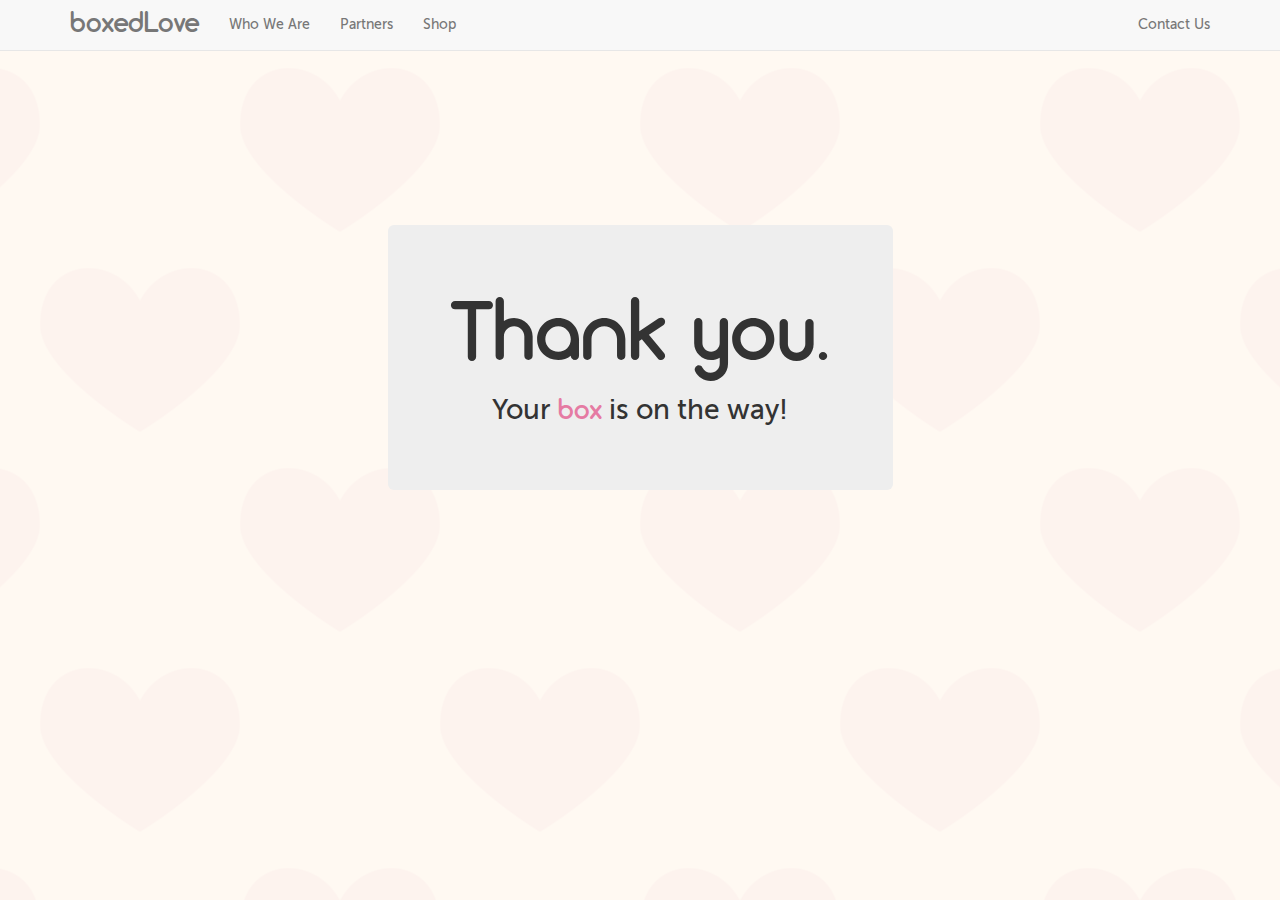
==== confirmation.html @ 5f2264fd "added confirmation page and finished payment page" ====
<!DOCTYPE html>
<html lang="en">
  <meta charset="utf-8">
    <meta http-equiv="X-UA-Compatible" content="IE=edge">
    <meta name="viewport" content="width=device-width, initial-scale=1">
    <title>Thanks <3 | boxedLove</title>

  <!-- Bootstrap Styling and JS: -->
  <link rel="stylesheet" href="./css/boxedLove-bootstrap.css"/>
  <script src="https://ajax.googleapis.com/ajax/libs/jquery/1.11.1/jquery.min.js"></script> 
    <script src="https://bootswatch.com/bower_components/bootstrap/dist/js/bootstrap.min.js"></script> 

    <!-- Custom style: -->
    <link rel="stylesheet" href="./css/boxedLove-css.css">

    <!-- HTML5 shim and Respond.js for IE8 support of HTML5 elements and media queries -->
    <!-- WARNING: Respond.js doesn't work if you view the page via file:// -->
    <!--[if lt IE 9]>
      <script src="https://oss.maxcdn.com/html5shiv/3.7.2/html5shiv.min.js"></script>
      <script src="https://oss.maxcdn.com/respond/1.4.2/respond.min.js"></script>
    <![endif]-->

    <!-- Favicon: -->
    <link rel="icon" 
      type="image/png" 
      href="./img/favicon.png">
</head>

<body class="tanBG">
  <div class="navbar navbar-default navbar-fixed-top">
    <div class="container">
      <div class="navbar-header">
        <a href="index.html#splash" class="navbar-brand">boxed<span style="font-size: 1.08em;">L</span>ove</a>
        <button class="navbar-toggle" type="button" data-toggle="collapse" data-target="#navbar-main">
          <span class="icon-bar"></span>
          <span class="icon-bar"></span>
          <span class="icon-bar"></span>
        </button>
      </div>
      <div class="navbar-collapse collapse" id="navbar-main">
        <ul class="nav navbar-nav">
          <li>
            <a href="index.html#whoweare">Who We Are</a>
          </li>

          <li>
            <a href="index.html#partners">Partners</a>
          </li>

          <li>
            <a href="index.html#shop">Shop</a>
          </li>
        </ul>

        <ul class="nav navbar-nav navbar-right">
          <li><a href="#contact">Contact Us</a></li>
        </ul>

      </div>
    </div>
  </div>

  <div class="container-fluid col-centered block">
    <div class="container fill">
      <div class="row" style="margin-top: 150px;">
        <div class="col-lg-3 col-md-2 col-sm-1"></div>
        <div class="col-lg-6 col-md-8 col-sm-10 jumbotron">
          <center>
            <h1 style="font-size: 6em;">Thank you.</h1>
            <p style="font-size: 2em;">Your <span class="name" style="font-size: 1em;">box</span> is on the way!</p>
          </center>
        </div>
        <div class="col-lg-3 col-md-2 col-sm-1"></div>
      </div>
    </div>
  </div>
</body>
</html>
---- css/boxedLove-css.css ----
@font-face {
    font-family: 'Arciform';
    src: url('../fonts/Arciform.otf');
}

@font-face {
    font-family: 'Museo Sans';
    src: url('../fonts/MuseoSans.ttf');
}

* {
    font-family: "Museo Sans";
}

.navbar {
	/* background-color: #e5dade; */
}

.navbar-brand, .navbar-brand span {
	font-family: "Arciform";
	font-size: 2em;
	/* position: relative;
	top: 2px; */
}

footer {
    padding: 10px;
    background-color: white;
    text-align: center;
}

span.name, span.name span {
    font-family: "Arciform";
    font-size: 1.3em;
    color: #e57ba3;
}

h1 {
    font-size: 3.5em;
}

p {
    font-size: 1.5em;
    line-height: 30px;
}

.huge {
    font-size: 2em;
}

button.gigantic {
    font-size: 2.7em;
    padding: 10px;
}

form {
    padding: 25px;
    font-size: 1.3em;
}

.container-fluid {
    padding-left: 0px;
    padding-right: 0px;
}

.fill {
	min-height: 100%;
    height: 100%;
    margin-top: 75px;
    margin-bottom: 75px;
    width: 100%;
    padding-left: 150px;
    padding-right: 150px;
}

.form-label {
    font-size: 1.3em;
    margin-top: 20px;
}

label.check {
    margin-bottom: 0px;
}

#splash {
    background-color: white;
    background: url(../img/splashBG.png) no-repeat center center fixed; 
    -webkit-background-size: cover;
    -moz-background-size: cover;
    -o-background-size: cover;
    background-size: cover;
}

.whiteBG {
    background-color: white;
    background: url(../img/whiteBG.png) repeat center center fixed; 
}

.tanBG {
    background-color: white;
    background: url(../img/tanBG.png) repeat center center fixed; 
}
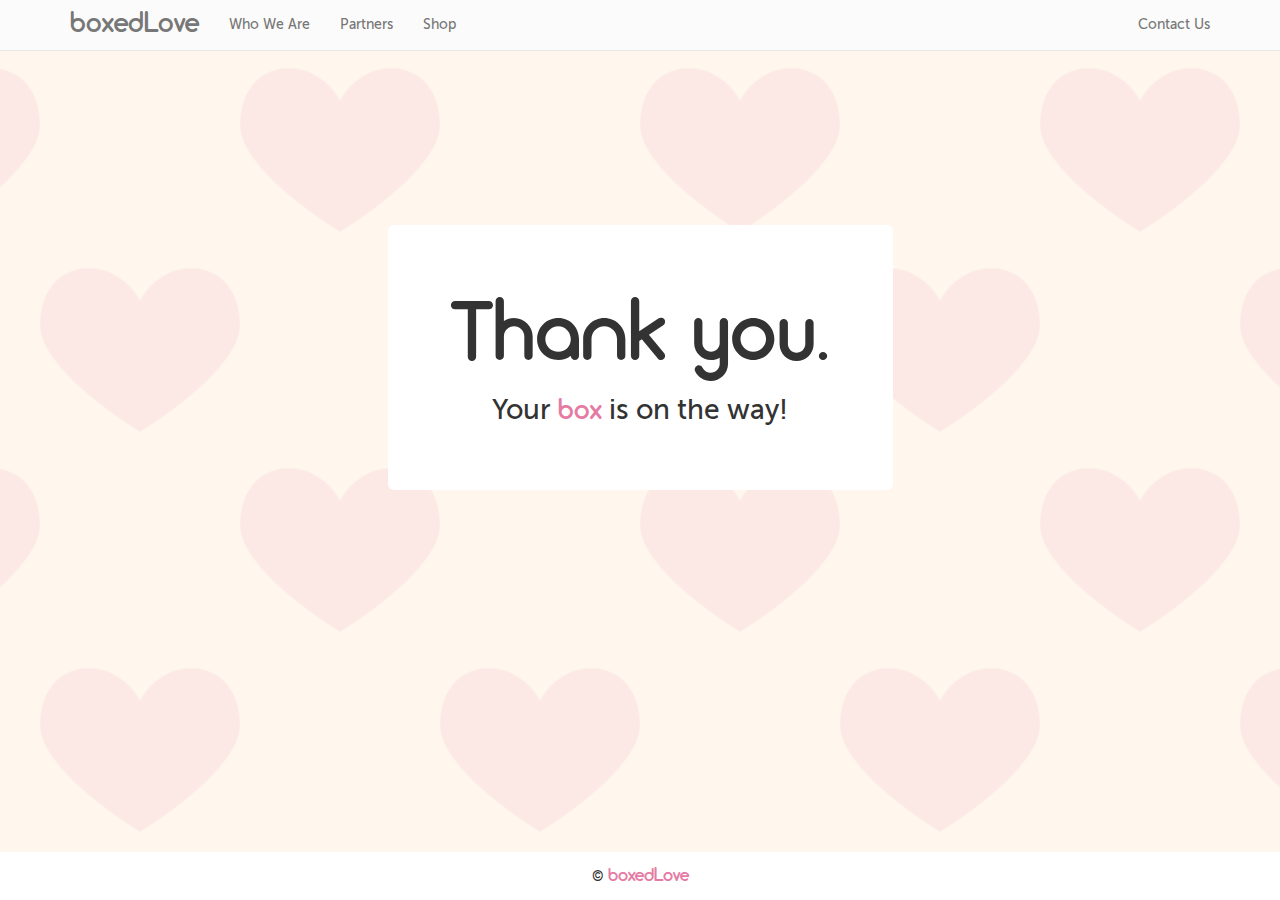
==== commit d67fb62b: "tweaking colors" ====
--- a/confirmation.html
+++ b/confirmation.html
@@ -74,5 +74,9 @@
       </div>
     </div>
   </div>
+
+  <footer style="position: fixed; bottom: 0px; width: 100%;">
+      © <span class="name">boxed<span style="font-size: 1.08em;">L</span>ove</span>
+    </footer>
 </body>
 </html>--- a/css/boxedLove-css.css
+++ b/css/boxedLove-css.css
@@ -13,7 +13,8 @@
 }
 
 .navbar {
-	/* background-color: #e5dade; */
+    /*background-color: rgba(248,248,248,0);
+    border-color: rgba(231,231,231,0);*/
 }
 
 .navbar-brand, .navbar-brand span {
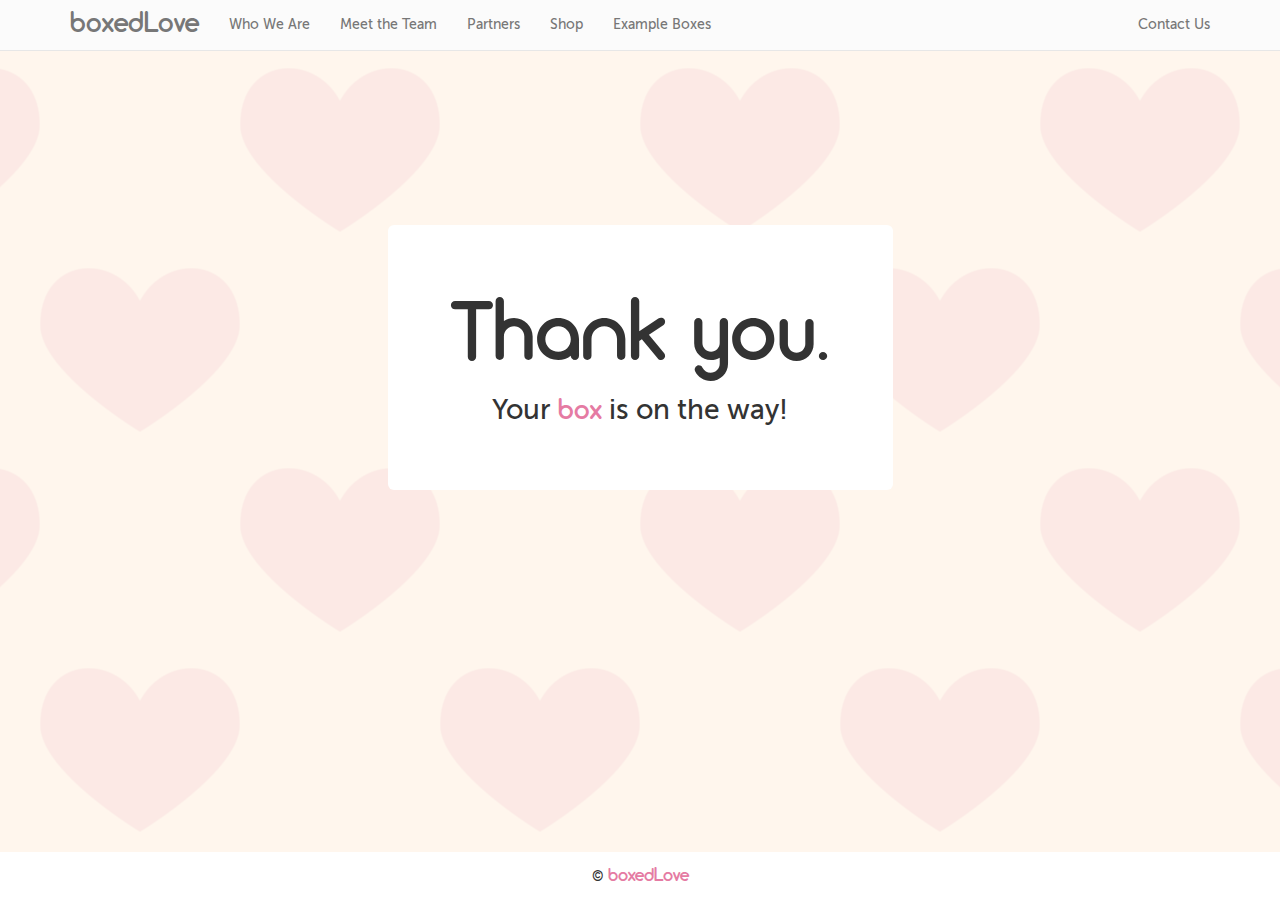
==== commit 3eb88918: "fixed navbar across pages" ====
--- a/confirmation.html
+++ b/confirmation.html
@@ -39,18 +39,26 @@
       </div>
       <div class="navbar-collapse collapse" id="navbar-main">
         <ul class="nav navbar-nav">
-          <li>
-            <a href="index.html#whoweare">Who We Are</a>
-          </li>
+            <li>
+              <a href="index.html#whoweare">Who We Are</a>
+            </li>
 
-          <li>
-            <a href="index.html#partners">Partners</a>
-          </li>
+            <li>
+              <a href="index.html#meettheteam">Meet the Team</a>
+            </li>
 
-          <li>
-            <a href="index.html#shop">Shop</a>
-          </li>
-        </ul>
+            <li>
+              <a href="index.html#partners">Partners</a>
+            </li>
+
+            <li>
+              <a href="index.html#shop">Shop</a>
+            </li>
+
+            <li>
+              <a href="index.html#examples">Example Boxes</a>
+            </li>
+          </ul>
 
         <ul class="nav navbar-nav navbar-right">
           <li><a href="#contact">Contact Us</a></li>
--- a/css/boxedLove-css.css
+++ b/css/boxedLove-css.css
@@ -45,6 +45,11 @@
     line-height: 30px;
 }
 
+p.desc {
+    font-size: 1.2em;
+    line-height: 1.5em;
+}
+
 .huge {
     font-size: 2em;
 }
@@ -57,6 +62,11 @@
 form {
     padding: 25px;
     font-size: 1.3em;
+}
+
+img.company {
+    width: 100%;
+    padding: 15px;
 }
 
 .container-fluid {
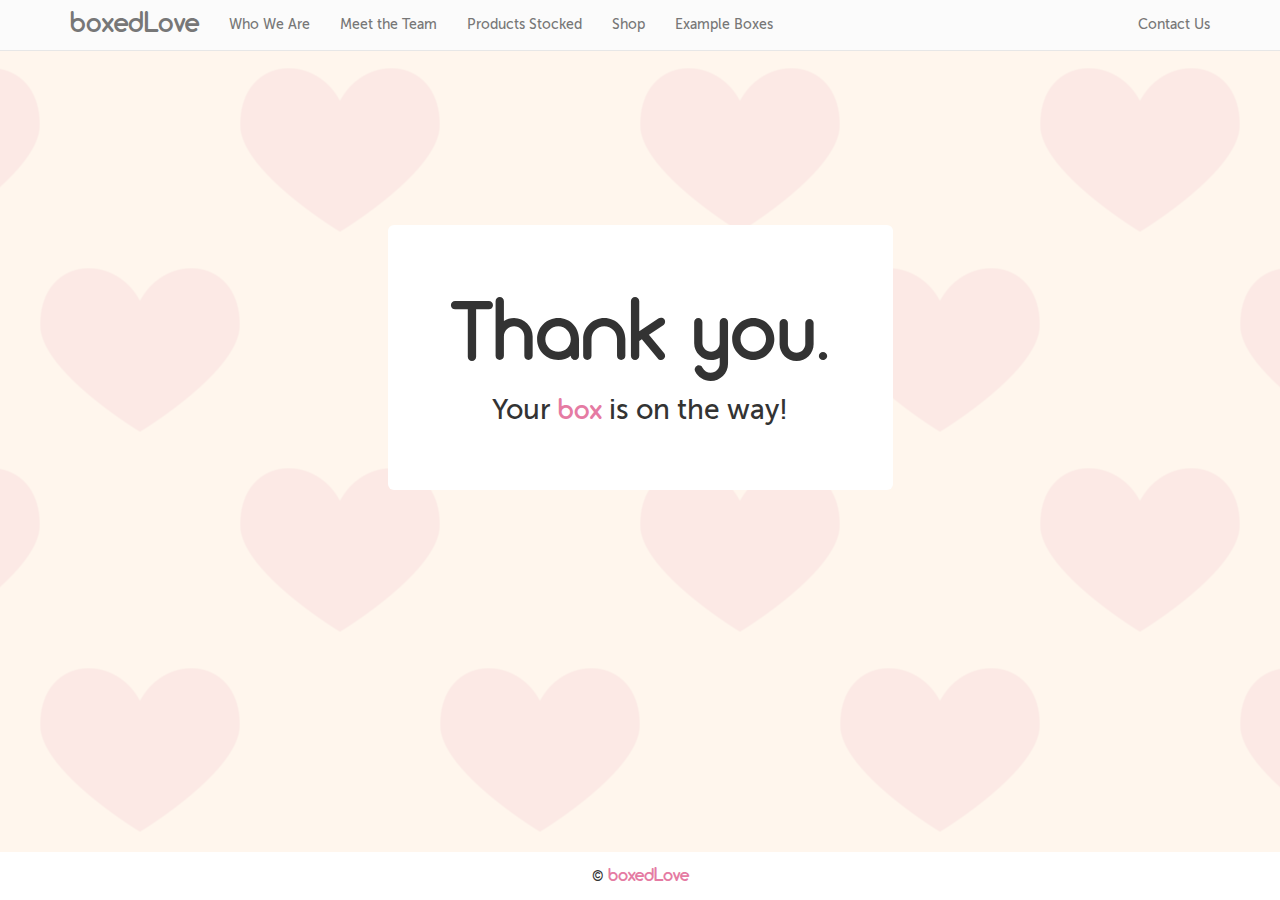
==== commit 75df01fd: "section rewording" ====
--- a/confirmation.html
+++ b/confirmation.html
@@ -48,7 +48,7 @@
             </li>
 
             <li>
-              <a href="index.html#partners">Partners</a>
+              <a href="index.html#productsstocked">Products Stocked</a>
             </li>
 
             <li>
--- a/css/boxedLove-css.css
+++ b/css/boxedLove-css.css
@@ -51,7 +51,7 @@
 }
 
 .huge {
-    font-size: 2em;
+    font-size: 2.5em;
 }
 
 button.gigantic {
